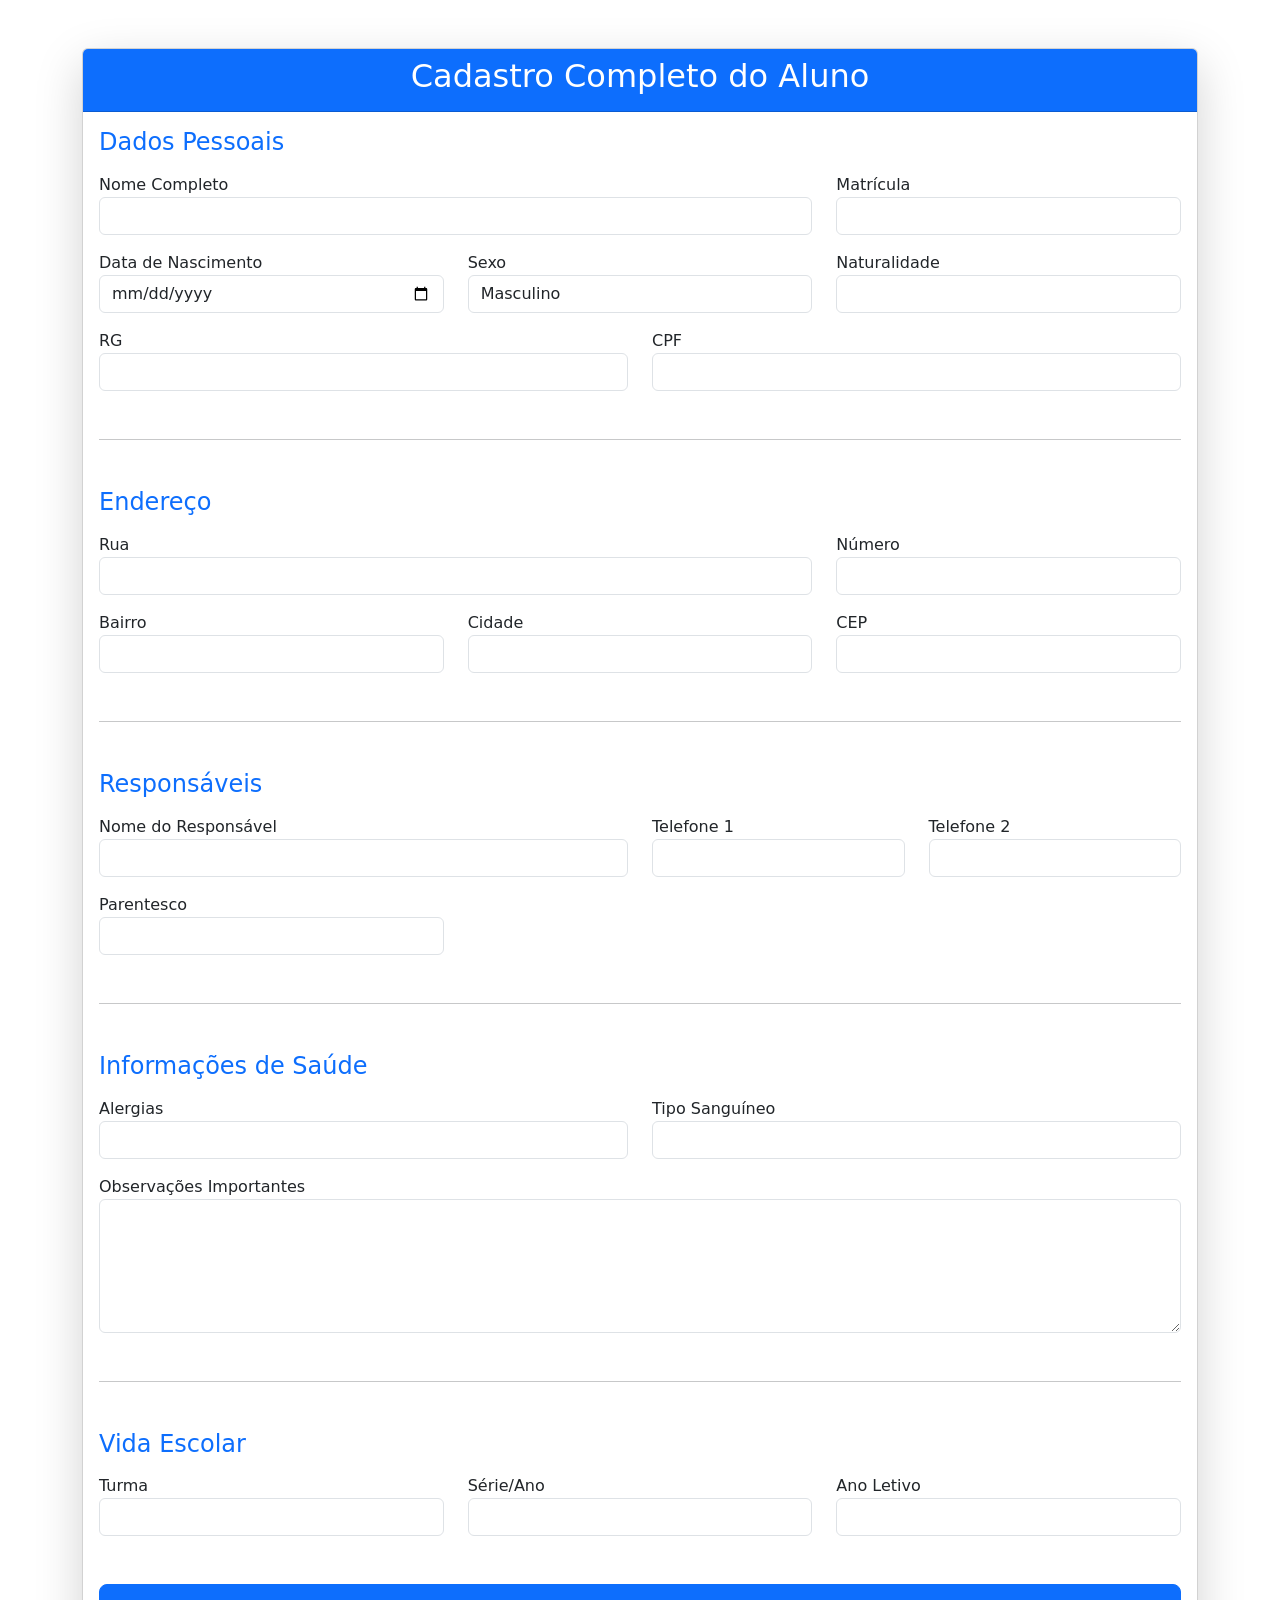
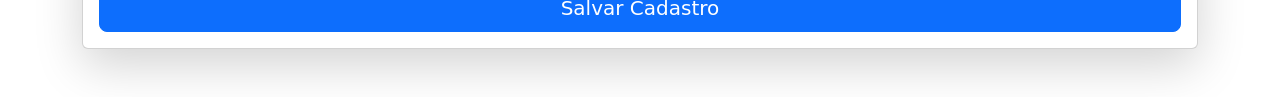
==== templates/cadastro.html @ c16a39cc "Primeiro commit" ====
<!DOCTYPE html>
<html lang="pt-br">

<head>

    <meta charset="UTF-8">

    <meta
        name="viewport"
        content="width=device-width, initial-scale=1.0"
    >

    <title>Cadastro de Aluno</title>

    <link
        href="https://cdn.jsdelivr.net/npm/bootstrap@5.3.3/dist/css/bootstrap.min.css"
        rel="stylesheet"
    >

    <link
        rel="stylesheet"
        href="{{ url_for('static', filename='style.css') }}"
    >

</head>

<body>

<div class="container mt-5 mb-5">

    <div class="card shadow-lg">

        <div class="card-header bg-primary text-white">

            <h2 class="text-center">
                Cadastro Completo do Aluno
            </h2>

        </div>

        <div class="card-body">

            <form method="POST">

                <!-- DADOS PESSOAIS -->

                <h4 class="text-primary mb-3">
                    Dados Pessoais
                </h4>

                <div class="row">

                    <div class="col-md-8">

                        <label>Nome Completo</label>

                        <input
                            type="text"
                            name="nome"
                            class="form-control"
                            required
                        >

                    </div>

                    <div class="col-md-4">

                        <label>Matrícula</label>

                        <input
                            type="text"
                            name="matricula"
                            class="form-control"
                            required
                        >

                    </div>

                </div>

                <div class="row mt-3">

                    <div class="col-md-4">

                        <label>Data de Nascimento</label>

                        <input
                            type="date"
                            name="nascimento"
                            class="form-control"
                            required
                        >

                    </div>

                    <div class="col-md-4">

                        <label>Sexo</label>

                        <select
                            name="sexo"
                            class="form-control"
                        >

                            <option>Masculino</option>
                            <option>Feminino</option>

                        </select>

                    </div>

                    <div class="col-md-4">

                        <label>Naturalidade</label>

                        <input
                            type="text"
                            name="naturalidade"
                            class="form-control"
                        >

                    </div>

                </div>

                <div class="row mt-3">

                    <div class="col-md-6">

                        <label>RG</label>

                        <input
                            type="text"
                            name="rg"
                            class="form-control"
                        >

                    </div>

                    <div class="col-md-6">

                        <label>CPF</label>

                        <input
                            type="text"
                            name="cpf"
                            class="form-control"
                        >

                    </div>

                </div>

                <hr class="my-5">

                <!-- ENDEREÇO -->

                <h4 class="text-primary mb-3">
                    Endereço
                </h4>

                <div class="row">

                    <div class="col-md-8">

                        <label>Rua</label>

                        <input
                            type="text"
                            name="rua"
                            class="form-control"
                        >

                    </div>

                    <div class="col-md-4">

                        <label>Número</label>

                        <input
                            type="text"
                            name="numero"
                            class="form-control"
                        >

                    </div>

                </div>

                <div class="row mt-3">

                    <div class="col-md-4">

                        <label>Bairro</label>

                        <input
                            type="text"
                            name="bairro"
                            class="form-control"
                        >

                    </div>

                    <div class="col-md-4">

                        <label>Cidade</label>

                        <input
                            type="text"
                            name="cidade"
                            class="form-control"
                        >

                    </div>

                    <div class="col-md-4">

                        <label>CEP</label>

                        <input
                            type="text"
                            name="cep"
                            class="form-control"
                        >

                    </div>

                </div>

                <hr class="my-5">

                <!-- RESPONSÁVEIS -->

                <h4 class="text-primary mb-3">
                    Responsáveis
                </h4>

                <div class="row">

                    <div class="col-md-6">

                        <label>Nome do Responsável</label>

                        <input
                            type="text"
                            name="responsavel"
                            class="form-control"
                        >

                    </div>

                    <div class="col-md-3">

                        <label>Telefone 1</label>

                        <input
                            type="text"
                            name="telefone1"
                            class="form-control"
                        >

                    </div>

                    <div class="col-md-3">

                        <label>Telefone 2</label>

                        <input
                            type="text"
                            name="telefone2"
                            class="form-control"
                        >

                    </div>

                </div>

                <div class="row mt-3">

                    <div class="col-md-4">

                        <label>Parentesco</label>

                        <input
                            type="text"
                            name="parentesco"
                            class="form-control"
                        >

                    </div>

                </div>

                <hr class="my-5">

                <!-- SAÚDE -->

                <h4 class="text-primary mb-3">
                    Informações de Saúde
                </h4>

                <div class="row">

                    <div class="col-md-6">

                        <label>Alergias</label>

                        <input
                            type="text"
                            name="alergias"
                            class="form-control"
                        >

                    </div>

                    <div class="col-md-6">

                        <label>Tipo Sanguíneo</label>

                        <input
                            type="text"
                            name="tipo_sanguineo"
                            class="form-control"
                        >

                    </div>

                </div>

                <div class="mt-3">

                    <label>Observações Importantes</label>

                    <textarea
                        name="observacoes"
                        class="form-control"
                        rows="5"
                    ></textarea>

                </div>

                <hr class="my-5">

                <!-- VIDA ESCOLAR -->

                <h4 class="text-primary mb-3">
                    Vida Escolar
                </h4>

                <div class="row">

                    <div class="col-md-4">

                        <label>Turma</label>

                        <input
                            type="text"
                            name="turma"
                            class="form-control"
                        >

                    </div>

                    <div class="col-md-4">

                        <label>Série/Ano</label>

                        <input
                            type="text"
                            name="serie"
                            class="form-control"
                        >

                    </div>

                    <div class="col-md-4">

                        <label>Ano Letivo</label>

                        <input
                            type="text"
                            name="ano_letivo"
                            class="form-control"
                        >

                    </div>

                </div>

                <div class="mt-5">

                    <button
                        type="submit"
                        class="btn btn-primary btn-lg w-100"
                    >
                        Salvar Cadastro
                    </button>

                </div>

            </form>

        </div>

    </div>

</div>

</body>
</html>
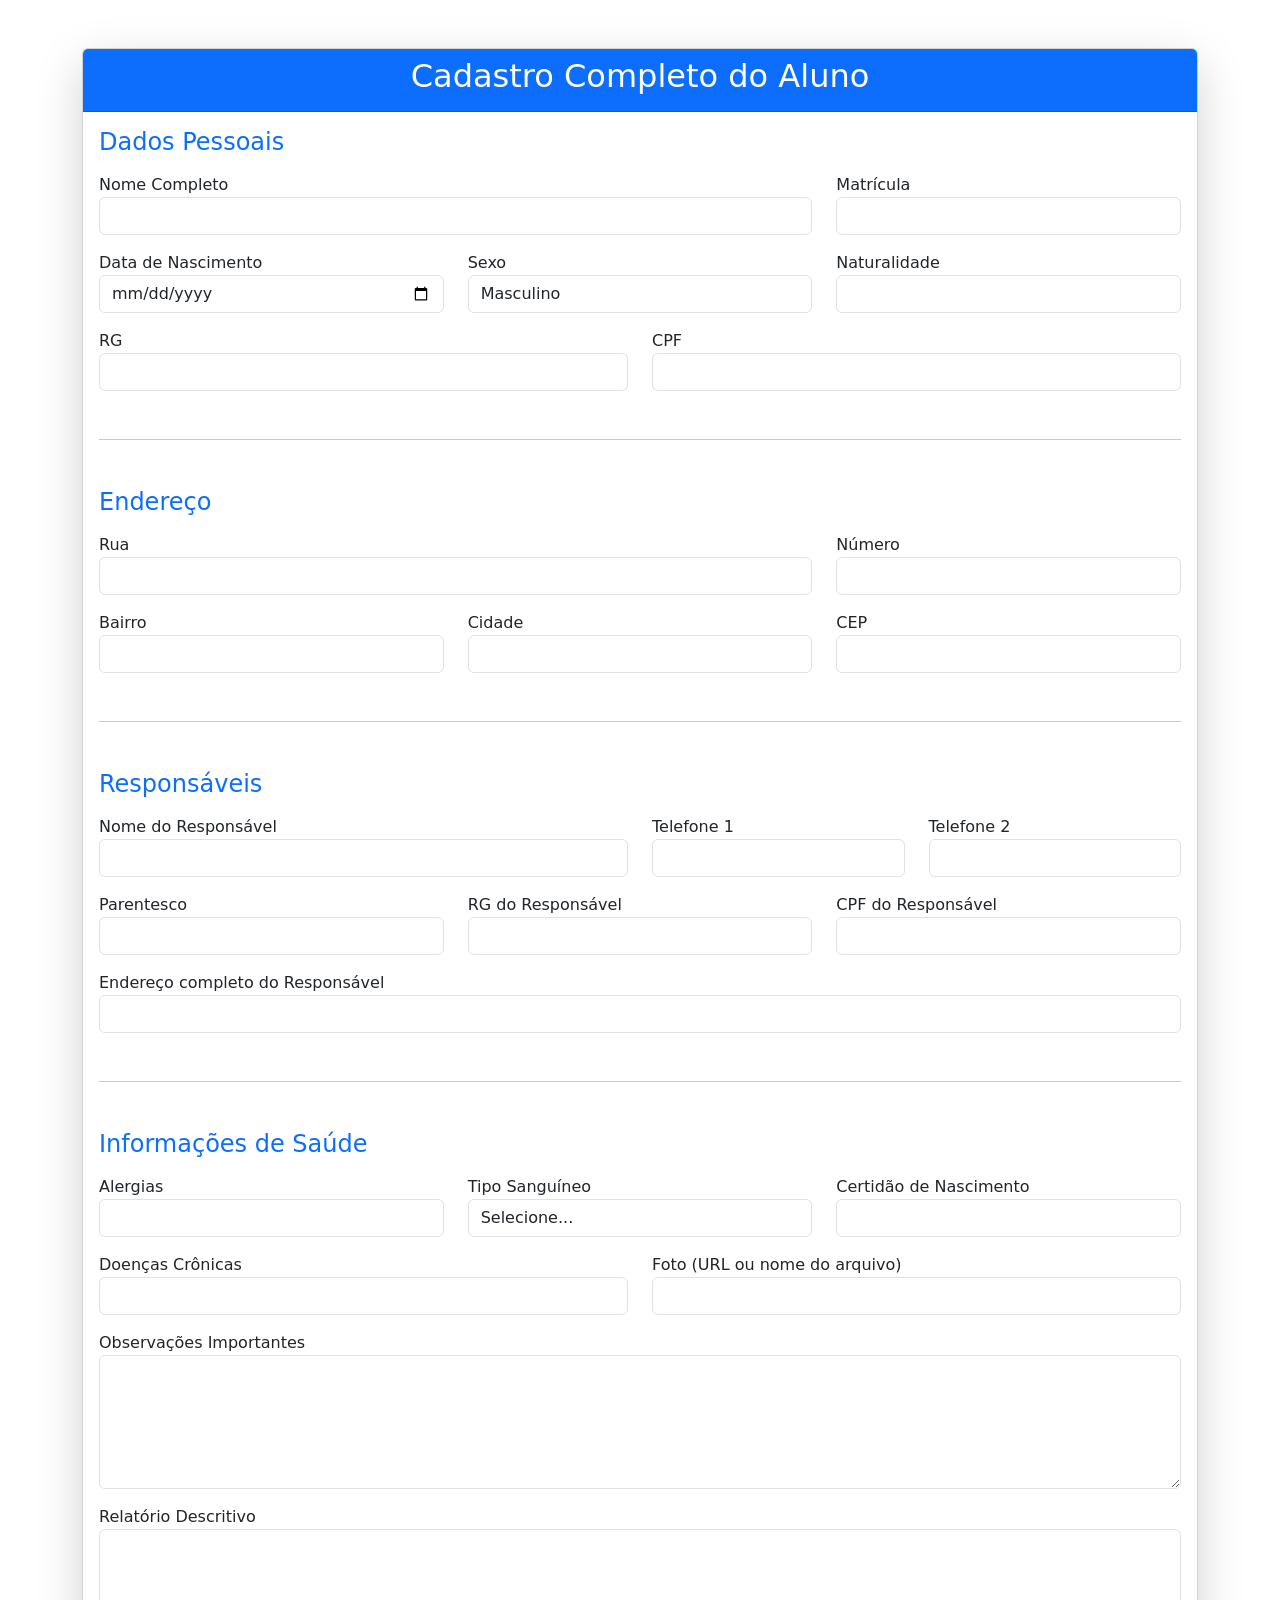
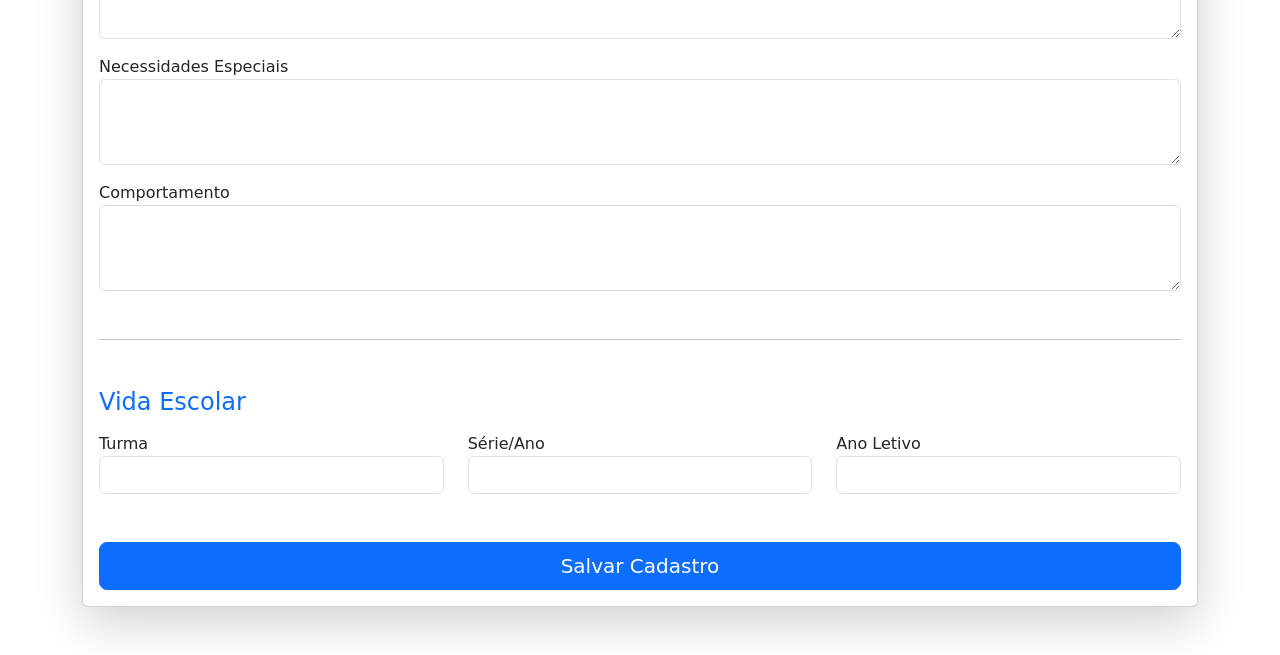
==== commit f7cd836d: "Mensagem explicando a alteração" ====
--- a/templates/cadastro.html
+++ b/templates/cadastro.html
@@ -243,7 +243,7 @@
 
                         <input
                             type="text"
-                            name="responsavel"
+                            name="nome_responsavel"
                             class="form-control"
                         >
 
@@ -255,7 +255,7 @@
 
                         <input
                             type="text"
-                            name="telefone1"
+                            name="telefone_1"
                             class="form-control"
                         >
 
@@ -267,7 +267,7 @@
 
                         <input
                             type="text"
-                            name="telefone2"
+                            name="telefone_2"
                             class="form-control"
                         >
 
@@ -284,6 +284,46 @@
                         <input
                             type="text"
                             name="parentesco"
+                            class="form-control"
+                        >
+
+                    </div>
+
+                    <div class="col-md-4">
+
+                        <label>RG do Responsável</label>
+
+                        <input
+                            type="text"
+                            name="responsavel_rg"
+                            class="form-control"
+                        >
+
+                    </div>
+
+                    <div class="col-md-4">
+
+                        <label>CPF do Responsável</label>
+
+                        <input
+                            type="text"
+                            name="responsavel_cpf"
+                            class="form-control"
+                        >
+
+                    </div>
+
+                </div>
+
+                <div class="row mt-3">
+
+                    <div class="col-md-12">
+
+                        <label>Endereço completo do Responsável</label>
+
+                        <input
+                            type="text"
+                            name="endereco_completo"
                             class="form-control"
                         >
 
@@ -301,13 +341,64 @@
 
                 <div class="row">
 
+                    <div class="col-md-4">
+
+                        <label>Alergias</label>
+
+                        <input
+                            type="text"
+                            name="alergias"
+                            class="form-control"
+                        >
+
+                    </div>
+
+                    <div class="col-md-4">
+
+                        <label>Tipo Sanguíneo</label>
+
+                        <select
+                            name="tipo_sanguineo"
+                            class="form-control"
+                        >
+
+                            <option value="">Selecione...</option>
+                            <option>O+</option>
+                            <option>O-</option>
+                            <option>A+</option>
+                            <option>A-</option>
+                            <option>B+</option>
+                            <option>B-</option>
+                            <option>AB+</option>
+                            <option>AB-</option>
+
+                        </select>
+
+                    </div>
+
+                    <div class="col-md-4">
+
+                        <label>Certidão de Nascimento</label>
+
+                        <input
+                            type="text"
+                            name="certidao_nascimento"
+                            class="form-control"
+                        >
+
+                    </div>
+
+                </div>
+
+                <div class="row mt-3">
+
                     <div class="col-md-6">
 
-                        <label>Alergias</label>
-
-                        <input
-                            type="text"
-                            name="alergias"
+                        <label>Doenças Crônicas</label>
+
+                        <input
+                            type="text"
+                            name="doencas_cronicas"
                             class="form-control"
                         >
 
@@ -315,11 +406,11 @@
 
                     <div class="col-md-6">
 
-                        <label>Tipo Sanguíneo</label>
-
-                        <input
-                            type="text"
-                            name="tipo_sanguineo"
+                        <label>Foto (URL ou nome do arquivo)</label>
+
+                        <input
+                            type="text"
+                            name="foto"
                             class="form-control"
                         >
 
@@ -335,6 +426,42 @@
                         name="observacoes"
                         class="form-control"
                         rows="5"
+                    ></textarea>
+
+                </div>
+
+                <div class="mt-3">
+
+                    <label>Relatório Descritivo</label>
+
+                    <textarea
+                        name="relatorio_descritivo"
+                        class="form-control"
+                        rows="4"
+                    ></textarea>
+
+                </div>
+
+                <div class="mt-3">
+
+                    <label>Necessidades Especiais</label>
+
+                    <textarea
+                        name="necessidades_especiais"
+                        class="form-control"
+                        rows="3"
+                    ></textarea>
+
+                </div>
+
+                <div class="mt-3">
+
+                    <label>Comportamento</label>
+
+                    <textarea
+                        name="comportamento"
+                        class="form-control"
+                        rows="3"
                     ></textarea>
 
                 </div>
